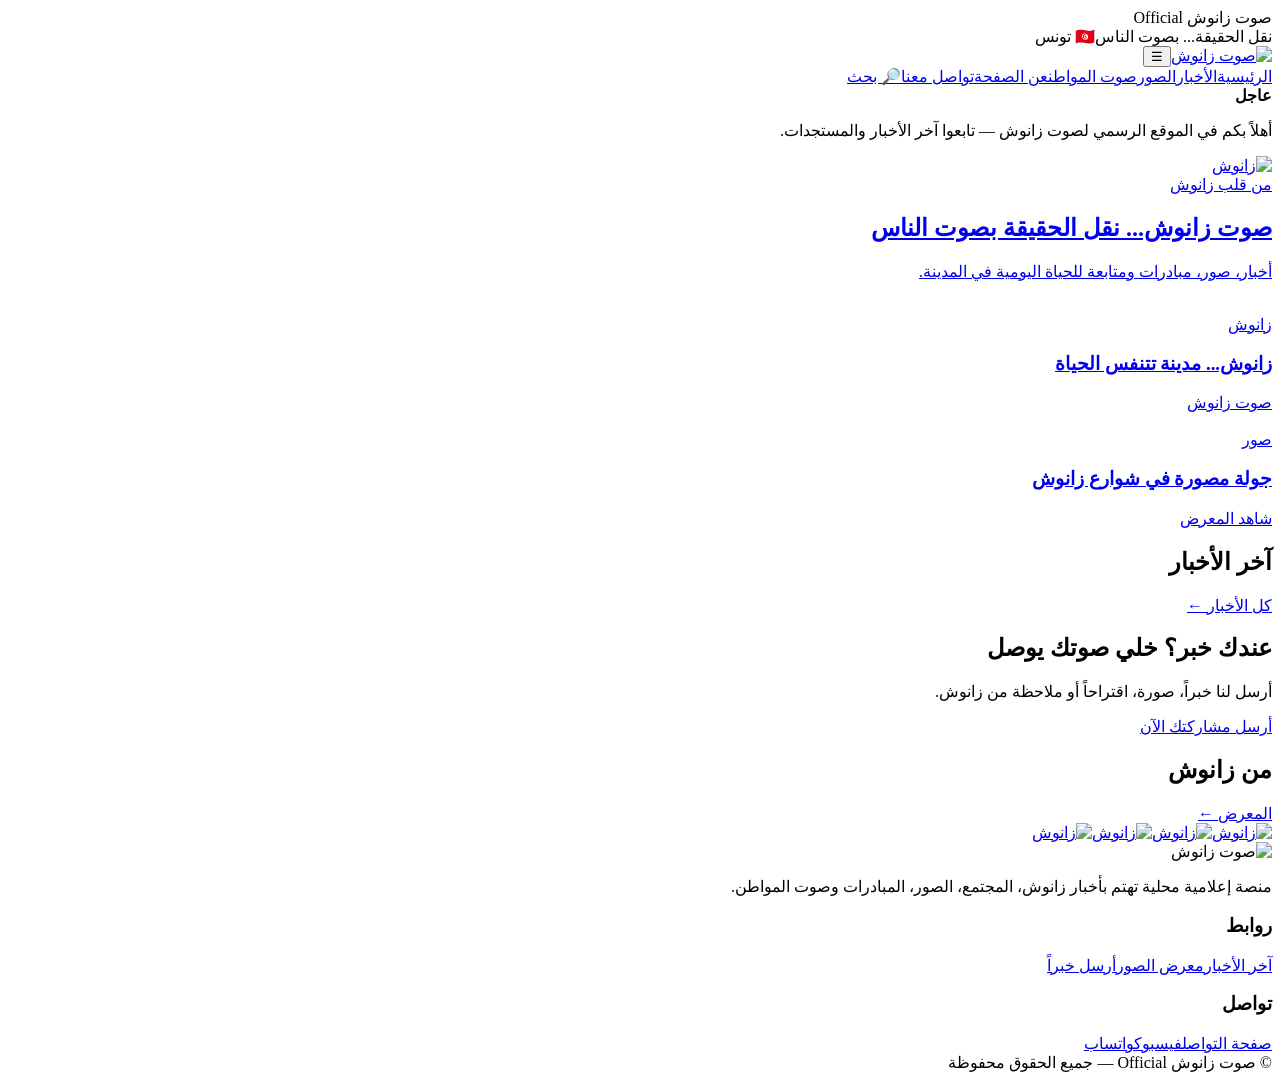
==== index.html @ db295de8 "Add files via upload" ====
<!doctype html><html lang="ar" dir="rtl"><head><title>صوت زانوش Official | الرئيسية</title><meta charset="utf-8"><meta name="viewport" content="width=device-width,initial-scale=1">
<meta name="description" content="صوت زانوش Official — نقل الحقيقة... بصوت الناس">
<link rel="icon" href="assets/images/logo.jpg"><link rel="stylesheet" href="assets/style.css"></head><body><div class="topbar"><div class="container"><span>صوت زانوش Official</span><div class="toplinks"><span>نقل الحقيقة... بصوت الناس</span><span>🇹🇳 تونس</span></div></div></div>
<header class="header"><div class="container head"><a class="brand" href="index.html"><img src="assets/images/logo.jpg" alt="صوت زانوش"></a><button class="menu-btn" data-menu aria-label="القائمة">☰</button>
<nav class="nav" data-nav><a href="index.html">الرئيسية</a><a href="news.html">الأخبار</a><a href="gallery.html">الصور</a><a href="citizen.html">صوت المواطن</a><a href="about.html">عن الصفحة</a><a href="contact.html">تواصل معنا</a><a href="search.html">🔎 بحث</a></nav></div></header>
<div class="ticker"><div class="container"><b>عاجل</b><p>أهلاً بكم في الموقع الرسمي لصوت زانوش — تابعوا آخر الأخبار والمستجدات.</p></div></div>
<main><section class="hero"><div class="container hero-grid"><a class="hero-main" href="news.html"><img src="assets/images/zannouch-03.png" alt="زانوش"><div class="hero-text"><span class="eyebrow">من قلب زانوش</span><h1>صوت زانوش... نقل الحقيقة بصوت الناس</h1><p>أخبار، صور، مبادرات ومتابعة للحياة اليومية في المدينة.</p></div></a><div class="side-news"><a class="mini" href="article.html?id=1"><img src="assets/images/zannouch-01.png" alt=""><div><span class="tag">زانوش</span><h3>زانوش... مدينة تتنفس الحياة</h3><span class="meta">صوت زانوش</span></div></a><a class="mini" href="gallery.html"><img src="assets/images/zannouch-09.png" alt=""><div><span class="tag">صور</span><h3>جولة مصورة في شوارع زانوش</h3><span class="meta">شاهد المعرض</span></div></a></div></div></section>
<section class="section"><div class="container"><div class="section-head"><h2>آخر الأخبار</h2><a class="link" href="news.html">كل الأخبار ←</a></div><div id="latestNews" class="news-grid"></div></div></section>
<section class="section"><div class="container cta"><div><h2>عندك خبر؟ خلي صوتك يوصل</h2><p>أرسل لنا خبراً، صورة، اقتراحاً أو ملاحظة من زانوش.</p></div><a class="btn light" href="citizen.html">أرسل مشاركتك الآن</a></div></section>
<section class="section"><div class="container"><div class="section-head"><h2>من زانوش</h2><a class="link" href="gallery.html">المعرض ←</a></div><div class="gallery"><a href="assets/images/zannouch-01.png"><img src="assets/images/zannouch-01.png" alt="زانوش"></a><a href="assets/images/zannouch-04.png"><img src="assets/images/zannouch-04.png" alt="زانوش"></a><a href="assets/images/zannouch-06.png"><img src="assets/images/zannouch-06.png" alt="زانوش"></a><a href="assets/images/zannouch-09.png"><img src="assets/images/zannouch-09.png" alt="زانوش"></a></div></div></section></main><footer class="footer"><div class="container footer-grid"><div><img src="assets/images/logo.jpg" alt="صوت زانوش"><p>منصة إعلامية محلية تهتم بأخبار زانوش، المجتمع، الصور، المبادرات وصوت المواطن.</p></div><div><h3>روابط</h3><a href="news.html">آخر الأخبار</a><a href="gallery.html">معرض الصور</a><a href="citizen.html">أرسل خبراً</a></div><div><h3>تواصل</h3><a href="contact.html">صفحة التواصل</a><a href="https://www.facebook.com/" target="_blank" rel="noopener">فيسبوك</a><a href="https://wa.me/" target="_blank" rel="noopener">واتساب</a></div></div><div class="copy">© <span data-year></span> صوت زانوش Official — جميع الحقوق محفوظة</div></footer>
<script src="https://cdn.jsdelivr.net/npm/@supabase/supabase-js@2"></script><script src="config.js"></script><script src="cms.js"></script><script src="assets/app.js"></script></body></html>
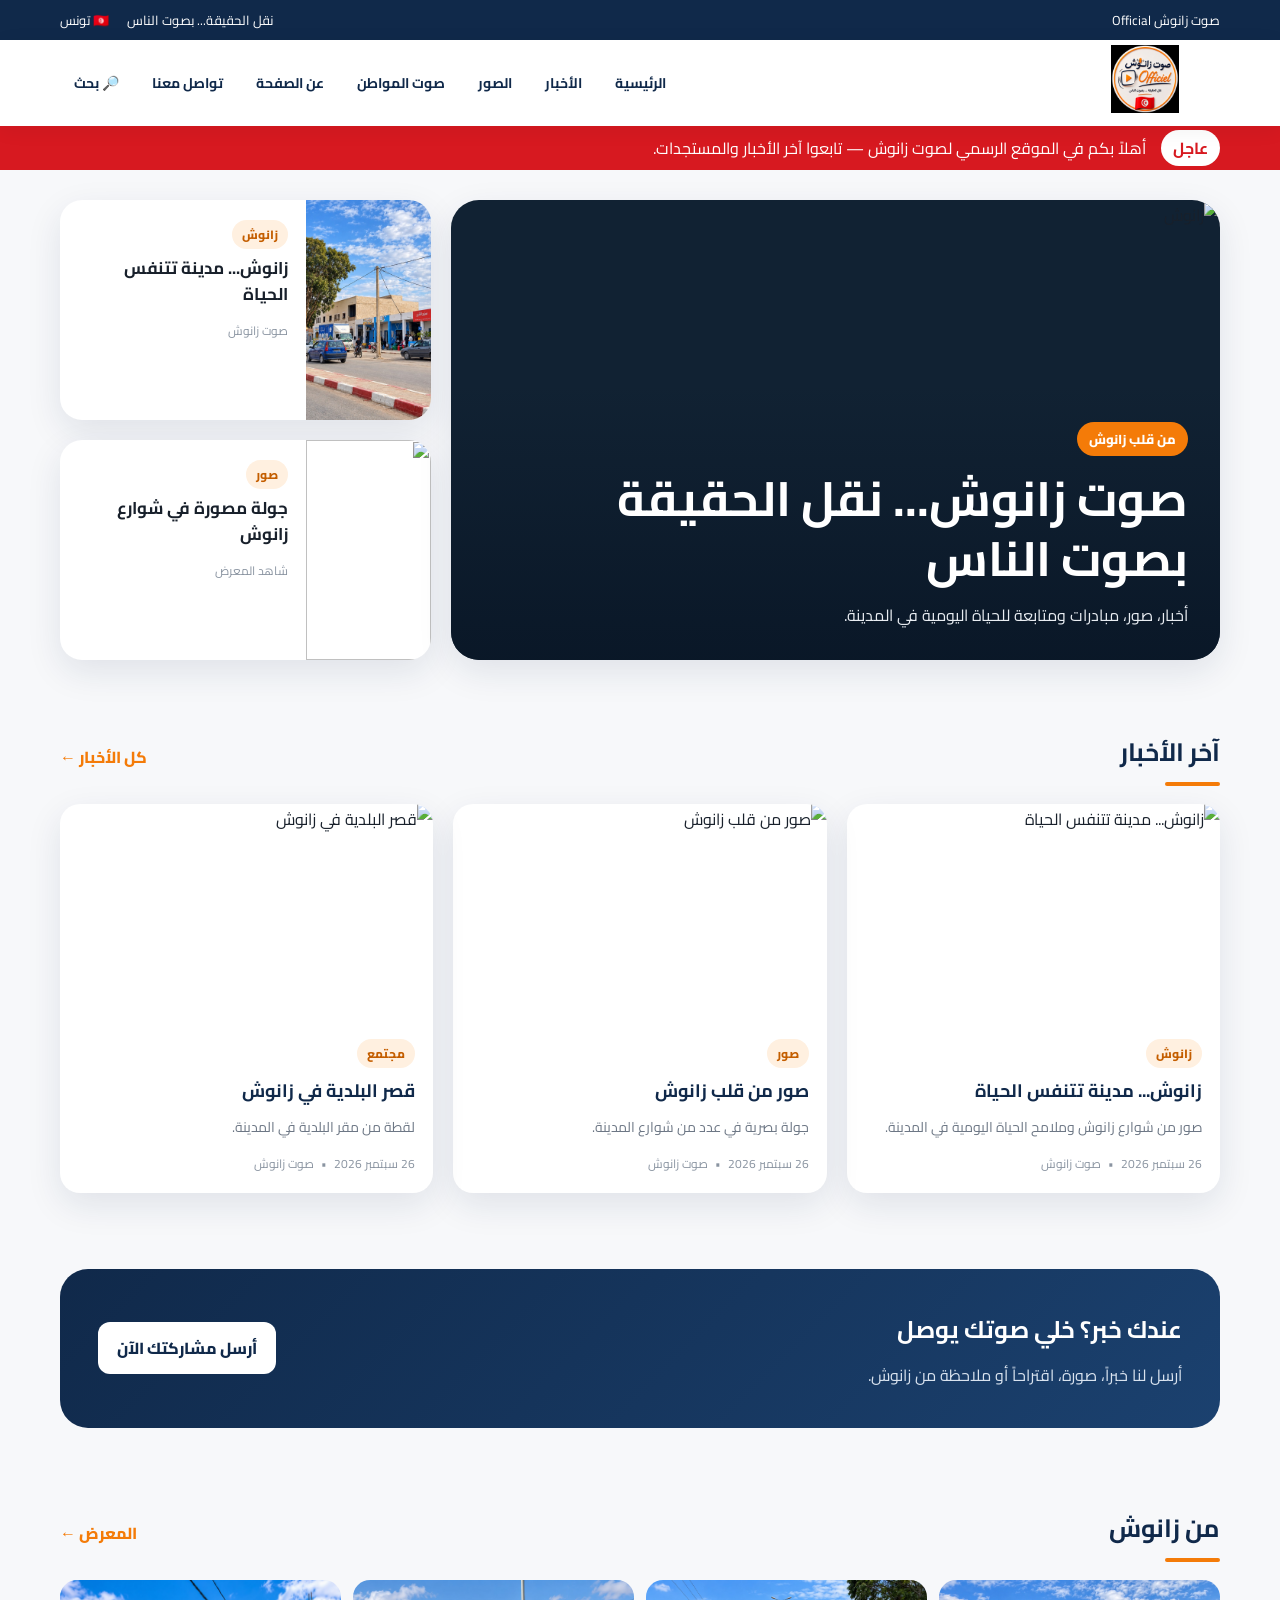
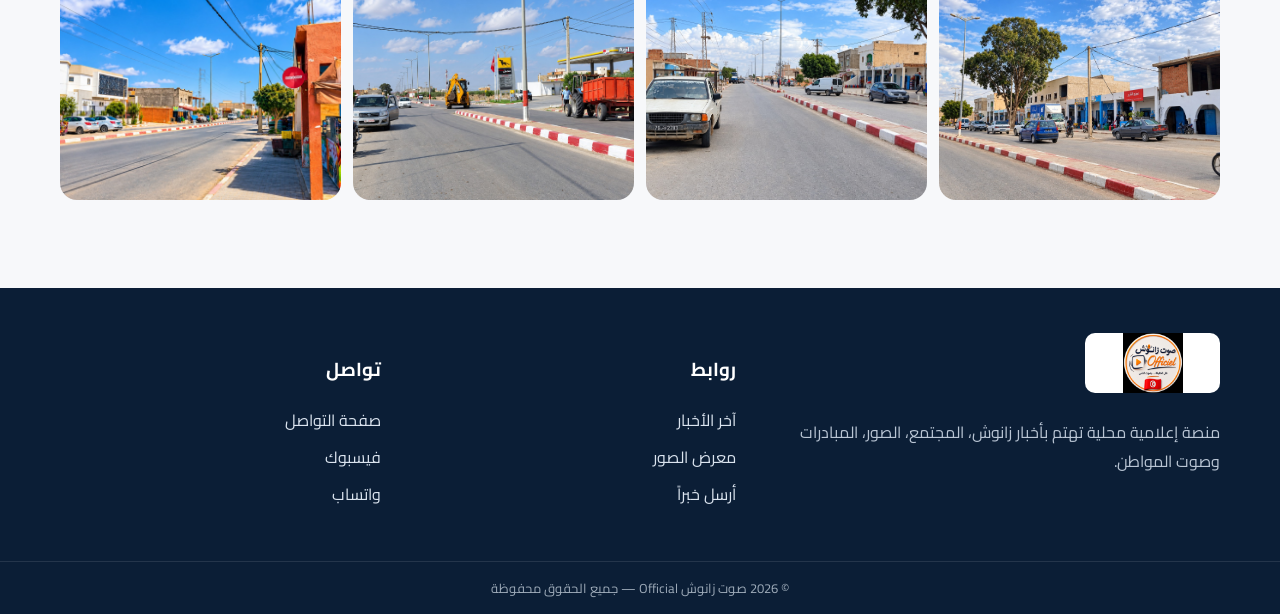
==== commit 170affd9: "Update index.html" ====
--- a/index.html
+++ b/index.html
@@ -1,11 +1,11 @@
 <!doctype html><html lang="ar" dir="rtl"><head><title>صوت زانوش Official | الرئيسية</title><meta charset="utf-8"><meta name="viewport" content="width=device-width,initial-scale=1">
 <meta name="description" content="صوت زانوش Official — نقل الحقيقة... بصوت الناس">
-<link rel="icon" href="assets/images/logo.jpg"><link rel="stylesheet" href="assets/style.css"></head><body><div class="topbar"><div class="container"><span>صوت زانوش Official</span><div class="toplinks"><span>نقل الحقيقة... بصوت الناس</span><span>🇹🇳 تونس</span></div></div></div>
-<header class="header"><div class="container head"><a class="brand" href="index.html"><img src="assets/images/logo.jpg" alt="صوت زانوش"></a><button class="menu-btn" data-menu aria-label="القائمة">☰</button>
+<link rel="icon" href="assets/logo.jpg"><link rel="stylesheet" href="assets/style.css"></head><body><div class="topbar"><div class="container"><span>صوت زانوش Official</span><div class="toplinks"><span>نقل الحقيقة... بصوت الناس</span><span>🇹🇳 تونس</span></div></div></div>
+<header class="header"><div class="container head"><a class="brand" href="index.html"><img src="assets/logo.jpg" alt="صوت زانوش"></a><button class="menu-btn" data-menu aria-label="القائمة">☰</button>
 <nav class="nav" data-nav><a href="index.html">الرئيسية</a><a href="news.html">الأخبار</a><a href="gallery.html">الصور</a><a href="citizen.html">صوت المواطن</a><a href="about.html">عن الصفحة</a><a href="contact.html">تواصل معنا</a><a href="search.html">🔎 بحث</a></nav></div></header>
 <div class="ticker"><div class="container"><b>عاجل</b><p>أهلاً بكم في الموقع الرسمي لصوت زانوش — تابعوا آخر الأخبار والمستجدات.</p></div></div>
-<main><section class="hero"><div class="container hero-grid"><a class="hero-main" href="news.html"><img src="assets/images/zannouch-03.png" alt="زانوش"><div class="hero-text"><span class="eyebrow">من قلب زانوش</span><h1>صوت زانوش... نقل الحقيقة بصوت الناس</h1><p>أخبار، صور، مبادرات ومتابعة للحياة اليومية في المدينة.</p></div></a><div class="side-news"><a class="mini" href="article.html?id=1"><img src="assets/images/zannouch-01.png" alt=""><div><span class="tag">زانوش</span><h3>زانوش... مدينة تتنفس الحياة</h3><span class="meta">صوت زانوش</span></div></a><a class="mini" href="gallery.html"><img src="assets/images/zannouch-09.png" alt=""><div><span class="tag">صور</span><h3>جولة مصورة في شوارع زانوش</h3><span class="meta">شاهد المعرض</span></div></a></div></div></section>
+<main><section class="hero"><div class="container hero-grid"><a class="hero-main" href="news.html"><img src="assets/images/zannouch-03.png" alt="زانوش"><div class="hero-text"><span class="eyebrow">من قلب زانوش</span><h1>صوت زانوش... نقل الحقيقة بصوت الناس</h1><p>أخبار، صور، مبادرات ومتابعة للحياة اليومية في المدينة.</p></div></a><div class="side-news"><a class="mini" href="article.html?id=1"><img src="assets/zannouch-01.png" alt=""><div><span class="tag">زانوش</span><h3>زانوش... مدينة تتنفس الحياة</h3><span class="meta">صوت زانوش</span></div></a><a class="mini" href="gallery.html"><img src="assetss/zannouch-09.png" alt=""><div><span class="tag">صور</span><h3>جولة مصورة في شوارع زانوش</h3><span class="meta">شاهد المعرض</span></div></a></div></div></section>
 <section class="section"><div class="container"><div class="section-head"><h2>آخر الأخبار</h2><a class="link" href="news.html">كل الأخبار ←</a></div><div id="latestNews" class="news-grid"></div></div></section>
 <section class="section"><div class="container cta"><div><h2>عندك خبر؟ خلي صوتك يوصل</h2><p>أرسل لنا خبراً، صورة، اقتراحاً أو ملاحظة من زانوش.</p></div><a class="btn light" href="citizen.html">أرسل مشاركتك الآن</a></div></section>
-<section class="section"><div class="container"><div class="section-head"><h2>من زانوش</h2><a class="link" href="gallery.html">المعرض ←</a></div><div class="gallery"><a href="assets/images/zannouch-01.png"><img src="assets/images/zannouch-01.png" alt="زانوش"></a><a href="assets/images/zannouch-04.png"><img src="assets/images/zannouch-04.png" alt="زانوش"></a><a href="assets/images/zannouch-06.png"><img src="assets/images/zannouch-06.png" alt="زانوش"></a><a href="assets/images/zannouch-09.png"><img src="assets/images/zannouch-09.png" alt="زانوش"></a></div></div></section></main><footer class="footer"><div class="container footer-grid"><div><img src="assets/images/logo.jpg" alt="صوت زانوش"><p>منصة إعلامية محلية تهتم بأخبار زانوش، المجتمع، الصور، المبادرات وصوت المواطن.</p></div><div><h3>روابط</h3><a href="news.html">آخر الأخبار</a><a href="gallery.html">معرض الصور</a><a href="citizen.html">أرسل خبراً</a></div><div><h3>تواصل</h3><a href="contact.html">صفحة التواصل</a><a href="https://www.facebook.com/" target="_blank" rel="noopener">فيسبوك</a><a href="https://wa.me/" target="_blank" rel="noopener">واتساب</a></div></div><div class="copy">© <span data-year></span> صوت زانوش Official — جميع الحقوق محفوظة</div></footer>
-<script src="https://cdn.jsdelivr.net/npm/@supabase/supabase-js@2"></script><script src="config.js"></script><script src="cms.js"></script><script src="assets/app.js"></script></body></html>+<section class="section"><div class="container"><div class="section-head"><h2>من زانوش</h2><a class="link" href="gallery.html">المعرض ←</a></div><div class="gallery"><a href="assets/images/zannouch-01.png"><img src="assets/zannouch-01.png" alt="زانوش"></a><a href="assets/zannouch-04.png"><img src="assets/zannouch-04.png" alt="زانوش"></a><a href="assets/zannouch-06.png"><img src="assets/zannouch-06.png" alt="زانوش"></a><a href="assets/zannouch-09.png"><img src="assets/zannouch-09.png" alt="زانوش"></a></div></div></section></main><footer class="footer"><div class="container footer-grid"><div><img src="assets/logo.jpg" alt="صوت زانوش"><p>منصة إعلامية محلية تهتم بأخبار زانوش، المجتمع، الصور، المبادرات وصوت المواطن.</p></div><div><h3>روابط</h3><a href="news.html">آخر الأخبار</a><a href="gallery.html">معرض الصور</a><a href="citizen.html">أرسل خبراً</a></div><div><h3>تواصل</h3><a href="contact.html">صفحة التواصل</a><a href="https://www.facebook.com/" target="_blank" rel="noopener">فيسبوك</a><a href="https://wa.me/" target="_blank" rel="noopener">واتساب</a></div></div><div class="copy">© <span data-year></span> صوت زانوش Official — جميع الحقوق محفوظة</div></footer>
+<script src="https://cdn.jsdelivr.net/npm/@supabase/supabase-js@2"></script><script src="config.js"></script><script src="cms.js"></script><script src="assets/app.js"></script></body></html>
--- a/assets/style.css
+++ b/assets/style.css
@@ -0,0 +1,19 @@
+
+@import url('https://fonts.googleapis.com/css2?family=Cairo:wght@400;500;600;700;800&display=swap');
+:root{--navy:#10294a;--orange:#f47b08;--orange2:#ff9b22;--ink:#18202b;--muted:#6d7785;--bg:#f7f8fa;--white:#fff;--red:#d71920;--shadow:0 12px 35px rgba(16,41,74,.10);--radius:20px}
+*{box-sizing:border-box}html{scroll-behavior:smooth}body{margin:0;background:var(--bg);color:var(--ink);font-family:Cairo,Arial,sans-serif;direction:rtl}.container{width:min(1160px,92%);margin:auto}
+a{text-decoration:none;color:inherit}.topbar{background:var(--navy);color:#fff;font-size:13px}.topbar .container{display:flex;justify-content:space-between;padding:8px 0}.toplinks{display:flex;gap:18px}
+.header{background:#fff;position:sticky;top:0;z-index:20;box-shadow:0 4px 20px rgba(0,0,0,.06)}.head{min-height:86px;display:flex;align-items:center;gap:28px}.brand img{width:150px;height:68px;object-fit:contain}.nav{display:flex;gap:5px;align-items:center;margin-right:auto}.nav a{padding:11px 14px;border-radius:12px;font-weight:700;color:var(--navy);font-size:14px}.nav a:hover,.nav a.active{background:#fff2e5;color:var(--orange)}.menu-btn{display:none;border:0;background:var(--navy);color:#fff;padding:10px 13px;border-radius:10px;font-size:20px}
+.hero{padding:30px 0}.hero-grid{display:grid;grid-template-columns:1.35fr .65fr;gap:20px}.hero-main{min-height:460px;border-radius:28px;overflow:hidden;position:relative;background:#123;box-shadow:var(--shadow)}.hero-main img{width:100%;height:100%;object-fit:cover;position:absolute;inset:0}.hero-main:after{content:"";position:absolute;inset:0;background:linear-gradient(0deg,rgba(9,22,38,.88),transparent 60%)}.hero-text{position:absolute;z-index:2;bottom:30px;right:32px;color:#fff;max-width:700px}.eyebrow{display:inline-flex;background:var(--orange);padding:5px 12px;border-radius:999px;font-weight:800;font-size:13px}.hero h1{font-size:clamp(28px,4vw,48px);line-height:1.25;margin:12px 0}.hero p{margin:0;color:#e9edf2}.side-news{display:grid;gap:20px}.mini{background:#fff;border-radius:22px;overflow:hidden;box-shadow:var(--shadow);display:grid;grid-template-columns:125px 1fr}.mini img{width:125px;height:100%;min-height:145px;object-fit:cover}.mini div{padding:18px}.mini h3{margin:7px 0;font-size:17px;line-height:1.5}
+.ticker{background:var(--red);color:#fff}.ticker .container{display:flex;align-items:center;gap:15px;overflow:hidden;min-height:44px}.ticker b{background:#fff;color:var(--red);padding:3px 12px;border-radius:999px;white-space:nowrap}.ticker p{white-space:nowrap;margin:0;overflow:hidden;text-overflow:ellipsis}
+.section{padding:38px 0}.section-head{display:flex;justify-content:space-between;align-items:center;margin-bottom:18px}.section-head h2{margin:0;color:var(--navy);font-size:25px}.section-head h2:after{content:"";display:block;width:55px;height:4px;background:var(--orange);border-radius:4px;margin-top:7px}.link{color:var(--orange);font-weight:800}
+.news-grid{display:grid;grid-template-columns:repeat(3,1fr);gap:20px}.news-card{background:#fff;border-radius:20px;overflow:hidden;box-shadow:var(--shadow);transition:.25s}.news-card:hover{transform:translateY(-4px)}.news-image{display:block;height:215px}.news-image img{width:100%;height:100%;object-fit:cover}.news-body{padding:18px}.tag{display:inline-block;background:#fff0e0;color:#c45e00;padding:3px 10px;border-radius:999px;font-size:12px;font-weight:800}.news-body h3{margin:9px 0;font-size:18px;line-height:1.55;color:var(--navy)}.news-body p{color:var(--muted);font-size:14px;margin:0 0 12px}.meta{font-size:12px;color:#8a94a1}.meta span{padding:0 4px}
+.cta{background:linear-gradient(135deg,var(--navy),#1b416f);color:#fff;border-radius:28px;padding:38px;display:flex;justify-content:space-between;align-items:center;gap:20px}.cta h2{margin:0 0 8px}.cta p{margin:0;color:#d9e3ef}.btn{display:inline-block;border:0;background:var(--orange);color:#fff;padding:11px 19px;border-radius:12px;font-family:inherit;font-weight:800;cursor:pointer}.btn:hover{background:var(--orange2)}.btn.light{background:#fff;color:var(--navy)}.btn.danger{background:#c82333}
+.gallery{display:grid;grid-template-columns:repeat(4,1fr);gap:12px}.gallery a{height:220px;overflow:hidden;border-radius:17px;display:block}.gallery img{width:100%;height:100%;object-fit:cover;transition:.3s}.gallery a:hover img{transform:scale(1.05)}
+.page-head{background:linear-gradient(135deg,var(--navy),#244f7f);color:#fff;padding:45px 0;margin-bottom:10px}.page-head h1{margin:0;font-size:34px}.page-head p{margin:8px 0 0;color:#dbe6f2}.form-card,.content-card{background:#fff;border-radius:22px;padding:26px;box-shadow:var(--shadow)}.form-grid{display:grid;grid-template-columns:1fr 1fr;gap:16px}.field{display:flex;flex-direction:column;gap:7px}.field.full{grid-column:1/-1}.field label{font-weight:800;color:var(--navy)}input,textarea,select{border:1px solid #dce2e8;border-radius:12px;padding:12px 13px;font-family:inherit;background:#fff;outline:none}input:focus,textarea:focus,select:focus{border-color:var(--orange);box-shadow:0 0 0 3px rgba(244,123,8,.1)}textarea{min-height:150px;resize:vertical}
+.article{max-width:900px;margin:40px auto}.article-head h1{font-size:42px;line-height:1.35;color:var(--navy);margin:12px 0}.article-cover{width:100%;max-height:540px;object-fit:cover;border-radius:24px;margin:22px 0}.article-content{font-size:18px;line-height:2;color:#3e4854;background:#fff;border-radius:20px;padding:28px}
+.searchbox{position:relative;max-width:720px;margin:0 auto 25px}.searchbox input{width:100%;padding:15px 18px}.search-result{background:#fff;border-radius:15px;padding:10px;display:flex;gap:13px;margin:10px 0;box-shadow:0 5px 18px rgba(0,0,0,.05)}.search-result img{width:90px;height:65px;object-fit:cover;border-radius:10px}.search-result span{display:flex;flex-direction:column}.search-result small{color:var(--muted);margin-top:4px}.empty{color:var(--muted)}
+.admin-row{display:flex;justify-content:space-between;align-items:center;border-bottom:1px solid #edf0f3;padding:13px 0}.admin-row div{display:flex;flex-direction:column}.admin-row small{color:var(--muted)}
+.footer{background:#0b1e36;color:#dbe4ef;margin-top:50px}.footer-grid{display:grid;grid-template-columns:1.4fr 1fr 1fr;gap:35px;padding:45px 0}.footer img{width:135px;height:60px;object-fit:contain;background:#fff;border-radius:10px}.footer h3{color:#fff}.footer p{color:#b9c5d4;line-height:1.8}.footer a{display:block;margin:7px 0}.copy{border-top:1px solid rgba(255,255,255,.1);padding:14px 0;text-align:center;color:#9eabb9;font-size:13px}
+@media(max-width:900px){.nav{display:none;position:absolute;top:86px;right:0;left:0;background:#fff;padding:10px 4%;box-shadow:0 10px 25px rgba(0,0,0,.1);flex-direction:column;align-items:stretch}.nav.open{display:flex}.menu-btn{display:block;margin-right:auto}.hero-grid{grid-template-columns:1fr}.side-news{grid-template-columns:1fr 1fr}.news-grid{grid-template-columns:1fr 1fr}.gallery{grid-template-columns:repeat(2,1fr)}.footer-grid{grid-template-columns:1fr 1fr}}
+@media(max-width:600px){.topbar .container{justify-content:center}.toplinks{display:none}.head{min-height:75px}.brand img{width:125px}.nav{top:75px}.hero-main{min-height:410px}.hero-text{right:20px;left:20px;bottom:20px}.hero h1{font-size:28px}.side-news{grid-template-columns:1fr}.news-grid{grid-template-columns:1fr}.gallery{grid-template-columns:1fr 1fr}.gallery a{height:170px}.form-grid{grid-template-columns:1fr}.field.full{grid-column:auto}.cta{padding:25px;display:block}.cta .btn{margin-top:18px}.article-head h1{font-size:30px}.footer-grid{grid-template-columns:1fr}.section{padding:28px 0}}
